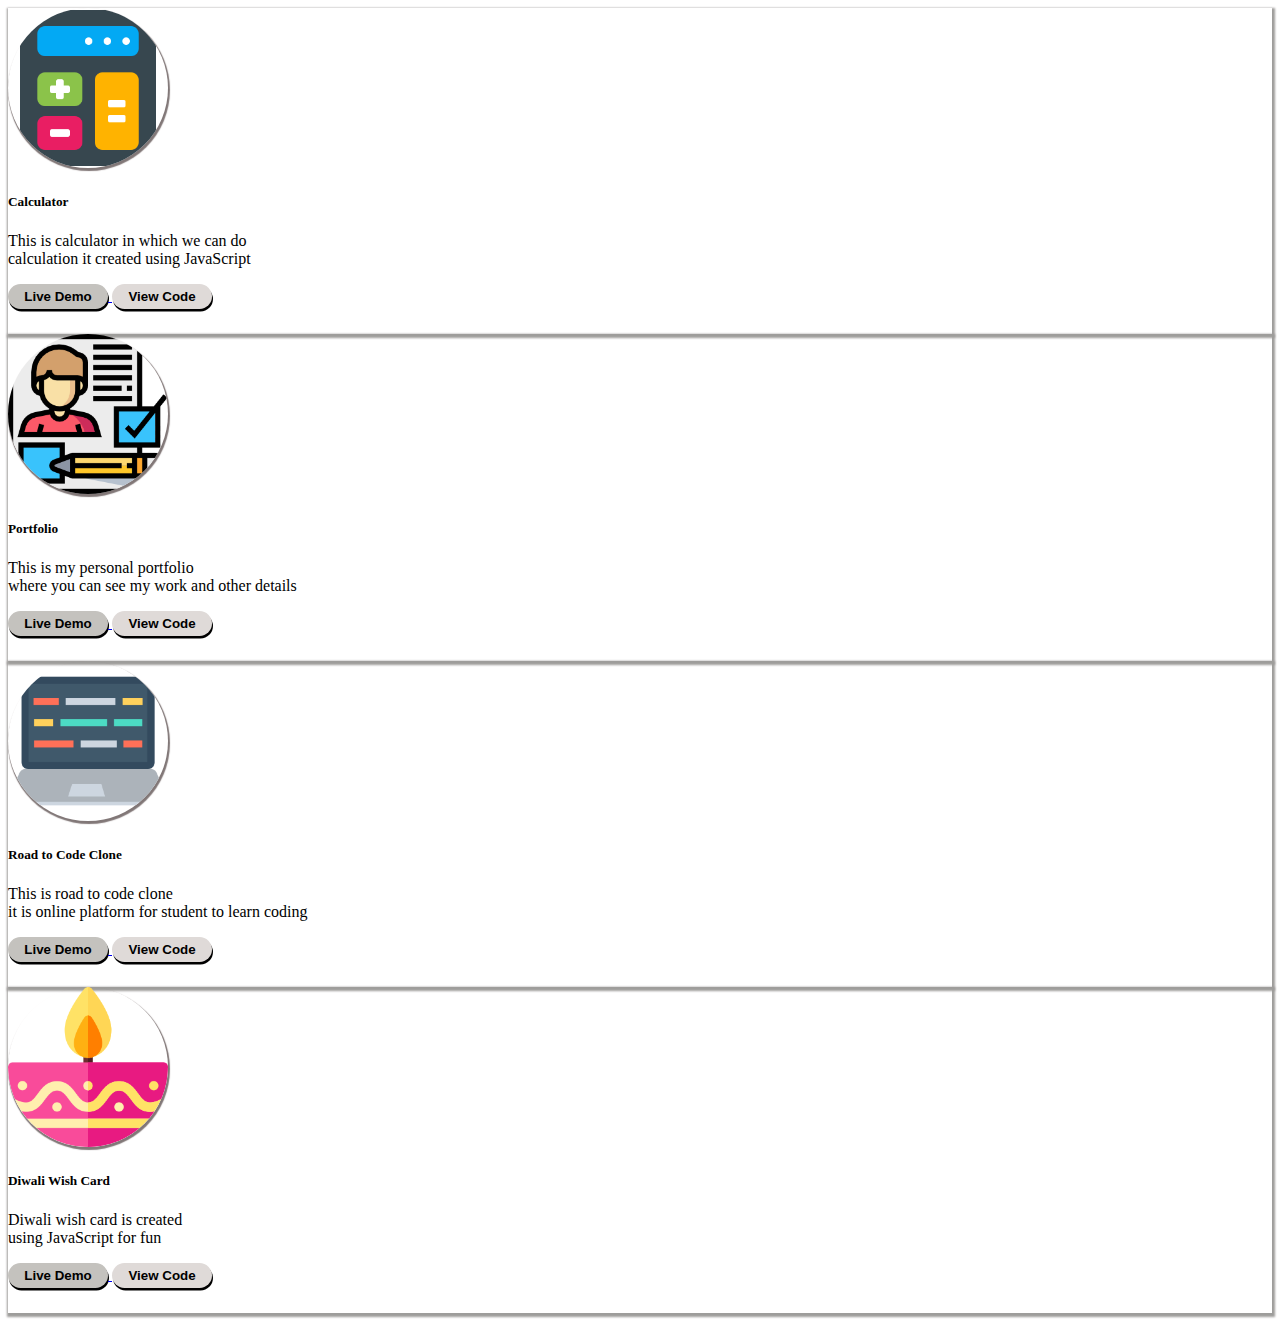
==== pages/project.html @ 9d2e1cf7 "new projects added" ====
<!DOCTYPE html>
<html lang="en">
<head>
    <meta charset="UTF-8">
    <meta http-equiv="X-UA-Compatible" content="IE=edge">
    <meta name="viewport" content="width=device-width, initial-scale=1.0">
    <title>Projects</title>
    <link rel="stylesheet" href="/style.css">

    <link href="https://cdn.jsdelivr.net/npm/bootstrap@5.3.0-alpha1/dist/css/bootstrap.min.css" rel="stylesheet"
    integrity="sha384-GLhlTQ8iRABdZLl6O3oVMWSktQOp6b7In1Zl3/Jr59b6EGGoI1aFkw7cmDA6j6gD" crossorigin="anonymous">

<link rel="stylesheet" href="https://cdnjs.cloudflare.com/ajax/libs/font-awesome/4.7.0/css/font-awesome.min.css">
</head>
<body>
    

<div class="row mt-5 project-container">
    <div class="col-md-4 ">
        <div class="yoga">
            <div class=" text-center mb-3" style="width: 25rem;">
                <div class="card-body">
                    <div class="text-center">
                        <img src="/icons/calculator.png" class="p-logo" alt="project-logo" width="">
                    </div>
                    <h5 class="card-title">Calculator</h5>
                    <p class="card-text">This is calculator in which we can do<br>calculation it created using JavaScript</p>
                    <a href="https://calculator-icp3.netlify.app/">
                        <button type="button" class="btn-sm btn-live  ">Live Demo</button>

                    </a>
                    <a href="https://github.com/punamrajput07/calculator-icp3">
                        <button type="button" class="btn-sm btn-view  ">View Code</button>
                    </a>
                </div>
            </div>
        </div>
    </div>
    <div class="col-md-4 ">
        <div class="horror">
            <div class=" text-center mb-3" style="width: 25rem;">
                <div class="card-body">
                    <div class="text-center">
                        <img src="/icons/resume.png" class="p-logo" alt="project-logo" width="">
                    </div>
                    <h5 class="card-title">Portfolio</h5>
                    <p class="card-text">This is my personal portfolio<br>where you can see my work and other details
    
                    </p>
                    <a href="https://punam-rajput-portfolio.netlify.app/">
                        <button type="button" class="btn-sm btn-live  ">Live Demo</button>
                    </a>
                    <a href="https://github.com/punamrajput07/portfolio">
                        <button type="button" class="btn-sm btn-view  ">View Code</button>
                    </a>
                </div>
            </div>
        </div>
    </div>
    <div class="col-md-4 ">
        <div class="foodie">
            <div class=" text-center mb-3" style="width: 25rem;">
                <div class="card-body">
                    <div class="text-center">
                        <img src="/icons/laptop.png" class="p-logo" alt="project-logo" width="">
                    </div>
                    <h5 class="card-title">Road to Code Clone</h5>
                    <p class="card-text">This is road to code clone <br>it is online platform for student to learn coding
                    </p>
                    <a href="https://bootstrap-practice-icp.netlify.app/">
                        <button type="button" class="btn-sm btn-live  ">Live Demo</button>
                    </a>
                    <a href="https://github.com/punamrajput07/road-to-code-clone">
                        <button type="button" class="btn-sm btn-view  ">View Code</button>
                    </a>
                </div>
            </div>
        </div>
    </div>
</div>


<div class="row mt-5 project-container">
 
    <div class="col-md-4 ">
        <div class="horror">
            <div class=" text-center mb-3" style="width: 25rem;">
                <div class="card-body">
                    <div class="text-center">
                        <img src="/icons/diwali.png" class="p-logo" alt="project-logo" width="">
                    </div>
                    <h5 class="card-title">Diwali Wish Card</h5>
                    <p class="card-text">Diwali wish card is created<br>using JavaScript for fun
    
                    </p>
                    <a href="https://diwali-js-practice.netlify.app/">
                        <button type="button" class="btn-sm btn-live  ">Live Demo</button>
                    </a>
                    <a href="https://github.com/punamrajput07/diwali-js-practice">
                        <button type="button" class="btn-sm btn-view  ">View Code</button>
                    </a>
                </div>
            </div>
        </div>
    </div>
 
</div>





<script src="https://cdn.jsdelivr.net/npm/bootstrap@5.3.0-alpha1/dist/js/bootstrap.bundle.min.js"
        integrity="sha384-w76AqPfDkMBDXo30jS1Sgez6pr3x5MlQ1ZAGC+nuZB+EYdgRZgiwxhTBTkF7CXvN"
        crossorigin="anonymous"></script>
</body>
</html>
---- style.css ----
.profile{
 border-radius: 50%;
 border: rgb(243, 239, 239) 2px solid;
 margin-top: 50px;
 padding: 2px;
 box-shadow: rgb(119, 114, 114)  1px 1px 1px ;
    
}
.icon{
   border-radius: 50%;
   border: none;
   width: 70PX;
   box-shadow: rgb(223, 212, 212) 2px 2.5px 1px;
}
.p-logo{
    width: 160PX;
    border: NONE;
    padding: NONE;
    border-radius: 50%;
    box-shadow: 1PX 2PX 1px 1px  rgb(129, 119, 119);
}

.btn-all{
    border: none;
    border-radius: 20px;
    padding: 5px;
    width: 100px;
    color: black;
    font-weight: bold;
    box-shadow: 1px 2.5px ;
}
.btn-all:hover{
    cursor: pointer;
    background-color: aliceblue;
    transition: 0.5s;

}
.btn-h{
    background-color: rgb(247, 123, 7);
}
.btn-c{
background-color: rgb(10, 131, 187);
}
.btn-b{
    background-color: #563d7c;
}
.btn-r{
background-color: #0dcaf0;
}
.btn-j{
    background-color: #efad19;
}
.btn-m{
    background-color: green;
}
.btn-n{
    background-color: #3c873a;
}
.btn-e{
    background-color: gray;
}

.card{
    width: 150px;
    
}
.btn-live{
    background-color: #c4c2be;
    border: none;
    border-radius: 20px;
    padding: 5px;
    width: 100px;
    color: black;
    font-weight: bold;
    box-shadow: 1px 2.5px ;
    margin-bottom: 25px;
}
.btn-view{
    background-color: #dfdad8;
    border: none;
    border-radius: 20px;
    padding: 5px;
    width: 100px;
    color: black;
    font-weight: bold;
    box-shadow: 1px 2.5px ;
}
.edu{
   
    background-color:white;
    
}
.cert{
    background-color: white;
   
   
}
.pro-con{
  
}
.detail-container{

}
.foodie{
    background-color: none;
    border: none;
    box-shadow: #9e9d9b 1px 2px 2px 2px;
    height: fit-content;

}
.yoga{
    background-color: none;
    border: none;
    box-shadow: #9e9d9b 1px 2px 2px 2px;
}
.horror{
    background-color: none;
    border: none;
    box-shadow: #9e9d9b 1px 2px 2px 2px;
}
.det-1{
background-color: none;
border: none;
box-shadow: #9e9d9b 1px 2px 2px 2px;
}
.det-2{
    background-color: none;
    border: none;
    box-shadow: #9e9d9b 1px 2px 2px 2px;
}
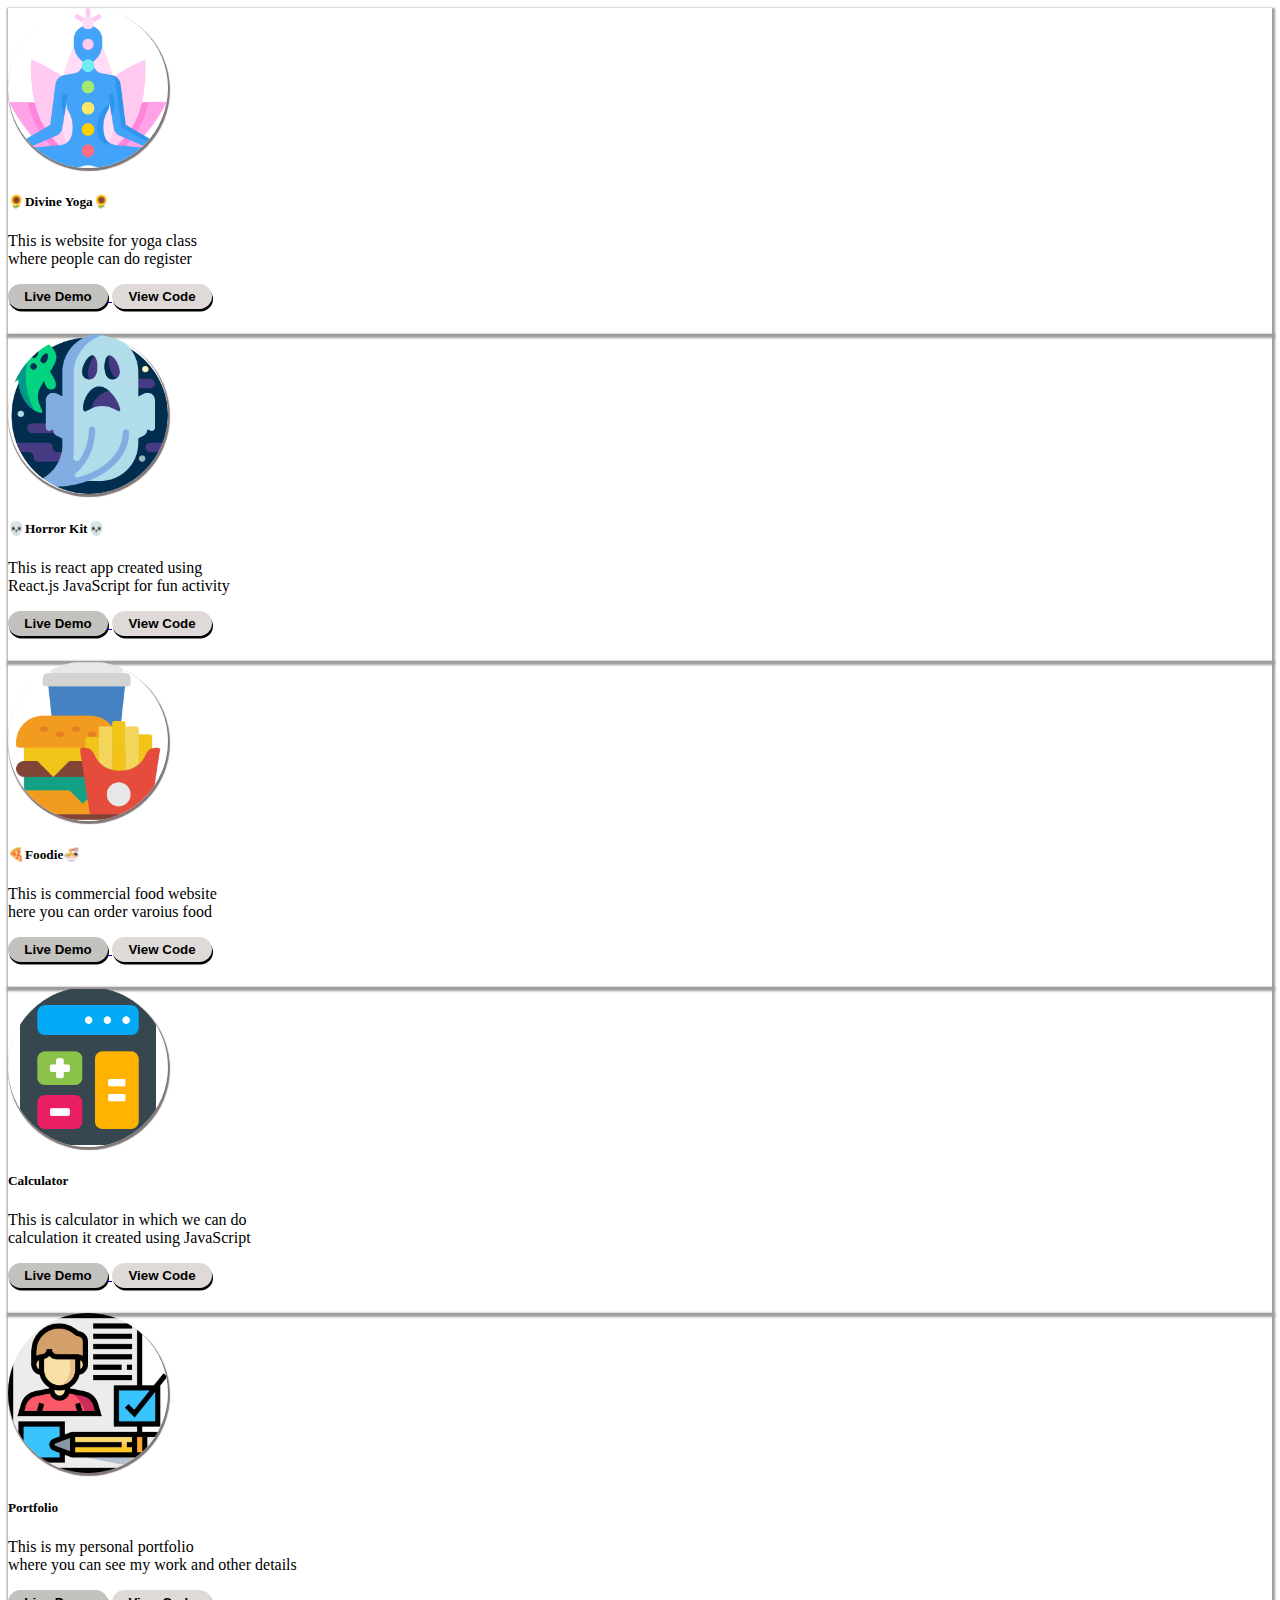
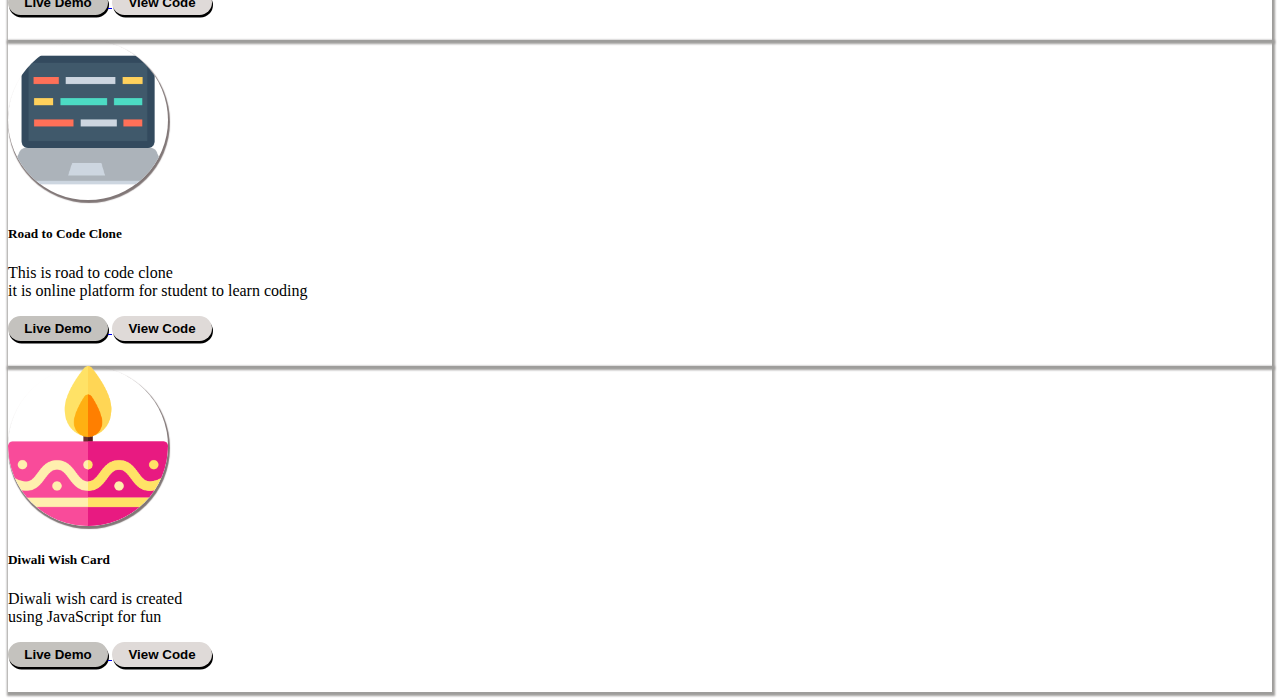
==== commit b5e7d05d: "projects complete" ====
--- a/pages/project.html
+++ b/pages/project.html
@@ -14,7 +14,69 @@
 </head>
 <body>
     
+    <div class="row mt-5 project-container">
+        <div class="col-md-4 ">
+            <div class="yoga">
+                <div class=" text-center mb-3" style="width: 25rem;">
+                    <div class="card-body">
+                        <div class="text-center">
+                            <img src="/icons/meditation.png" class="p-logo" alt="project-logo" width="">
+                        </div>
+                        <h5 class="card-title">🌻Divine Yoga🌻</h5>
+                        <p class="card-text">This is website for yoga class <br>where people can do register</p>
+                        <a href="https://divine-yoga-icp-3.netlify.app/">
+                            <button type="button" class="btn-sm btn-live  ">Live Demo</button>
 
+                        </a>
+                        <a href="https://github.com/punamrajput07/divine-yoga-icp3-group-c">
+                            <button type="button" class="btn-sm btn-view  ">View Code</button>
+                        </a>
+                    </div>
+                </div>
+            </div>
+        </div>
+        <div class="col-md-4 ">
+            <div class="horror">
+                <div class=" text-center mb-3" style="width: 25rem;">
+                    <div class="card-body">
+                        <div class="text-center">
+                            <img src="/icons/ghosts.png" class="p-logo" alt="project-logo" width="">
+                        </div>
+                        <h5 class="card-title">💀Horror Kit💀</h5>
+                        <p class="card-text">This is react app created using <br>React.js JavaScript for fun
+                            activity
+                        </p>
+                        <a href="https://master--horror-emoji-kit.netlify.app/">
+                            <button type="button" class="btn-sm btn-live  ">Live Demo</button>
+                        </a>
+                        <a href="https://github.com/punamrajput07/emoji-kit">
+                            <button type="button" class="btn-sm btn-view  ">View Code</button>
+                        </a>
+                    </div>
+                </div>
+            </div>
+        </div>
+        <div class="col-md-4 ">
+            <div class="foodie">
+                <div class=" text-center mb-3" style="width: 25rem;">
+                    <div class="card-body">
+                        <div class="text-center">
+                            <img src="/icons/burger - Copy.png" class="p-logo" alt="project-logo" width="">
+                        </div>
+                        <h5 class="card-title">🍕Foodie🍜</h5>
+                        <p class="card-text">This is commercial food website <br>here you can order varoius food
+                        </p>
+                        <a href="https://foodie-icp-3.netlify.app/">
+                            <button type="button" class="btn-sm btn-live  ">Live Demo</button>
+                        </a>
+                        <a href="https://github.com/punamrajput07/foodies-icp-3-group-g">
+                            <button type="button" class="btn-sm btn-view  ">View Code</button>
+                        </a>
+                    </div>
+                </div>
+            </div>
+        </div>
+    </div>
 <div class="row mt-5 project-container">
     <div class="col-md-4 ">
         <div class="yoga">
